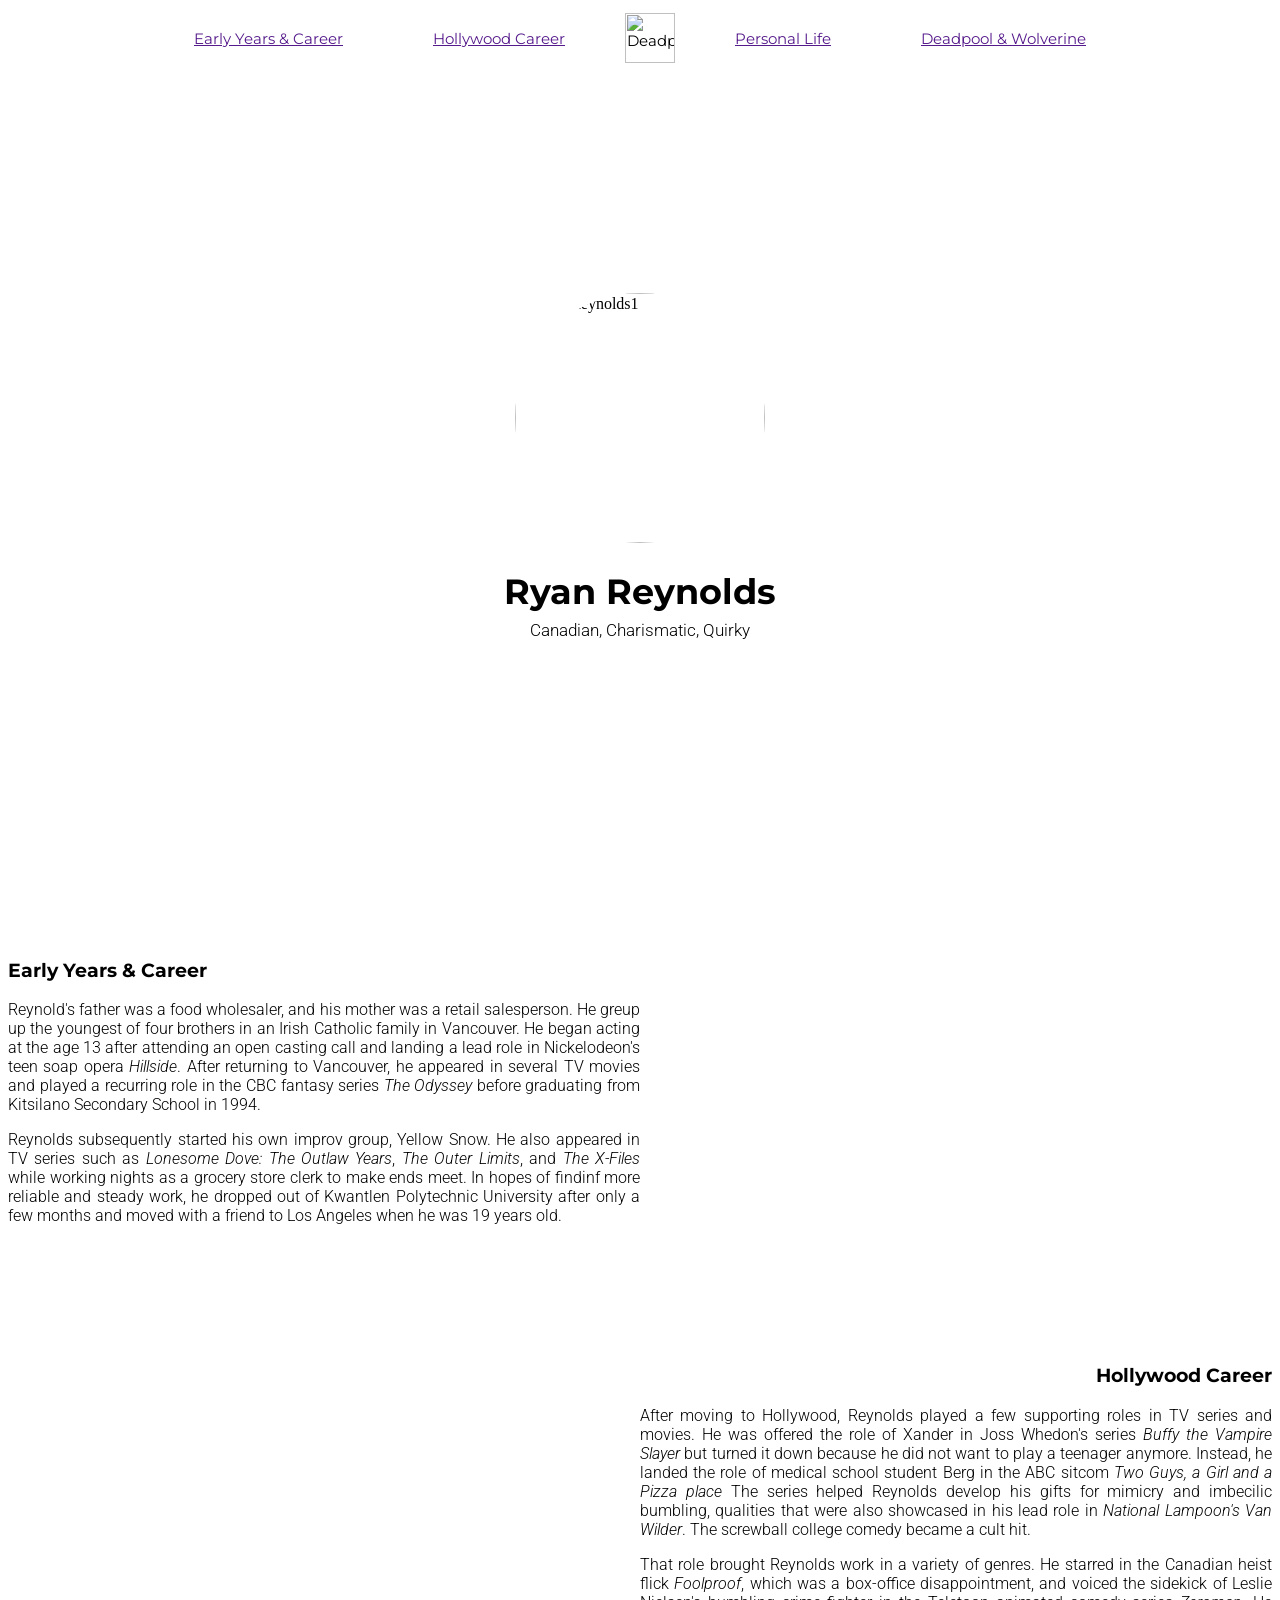
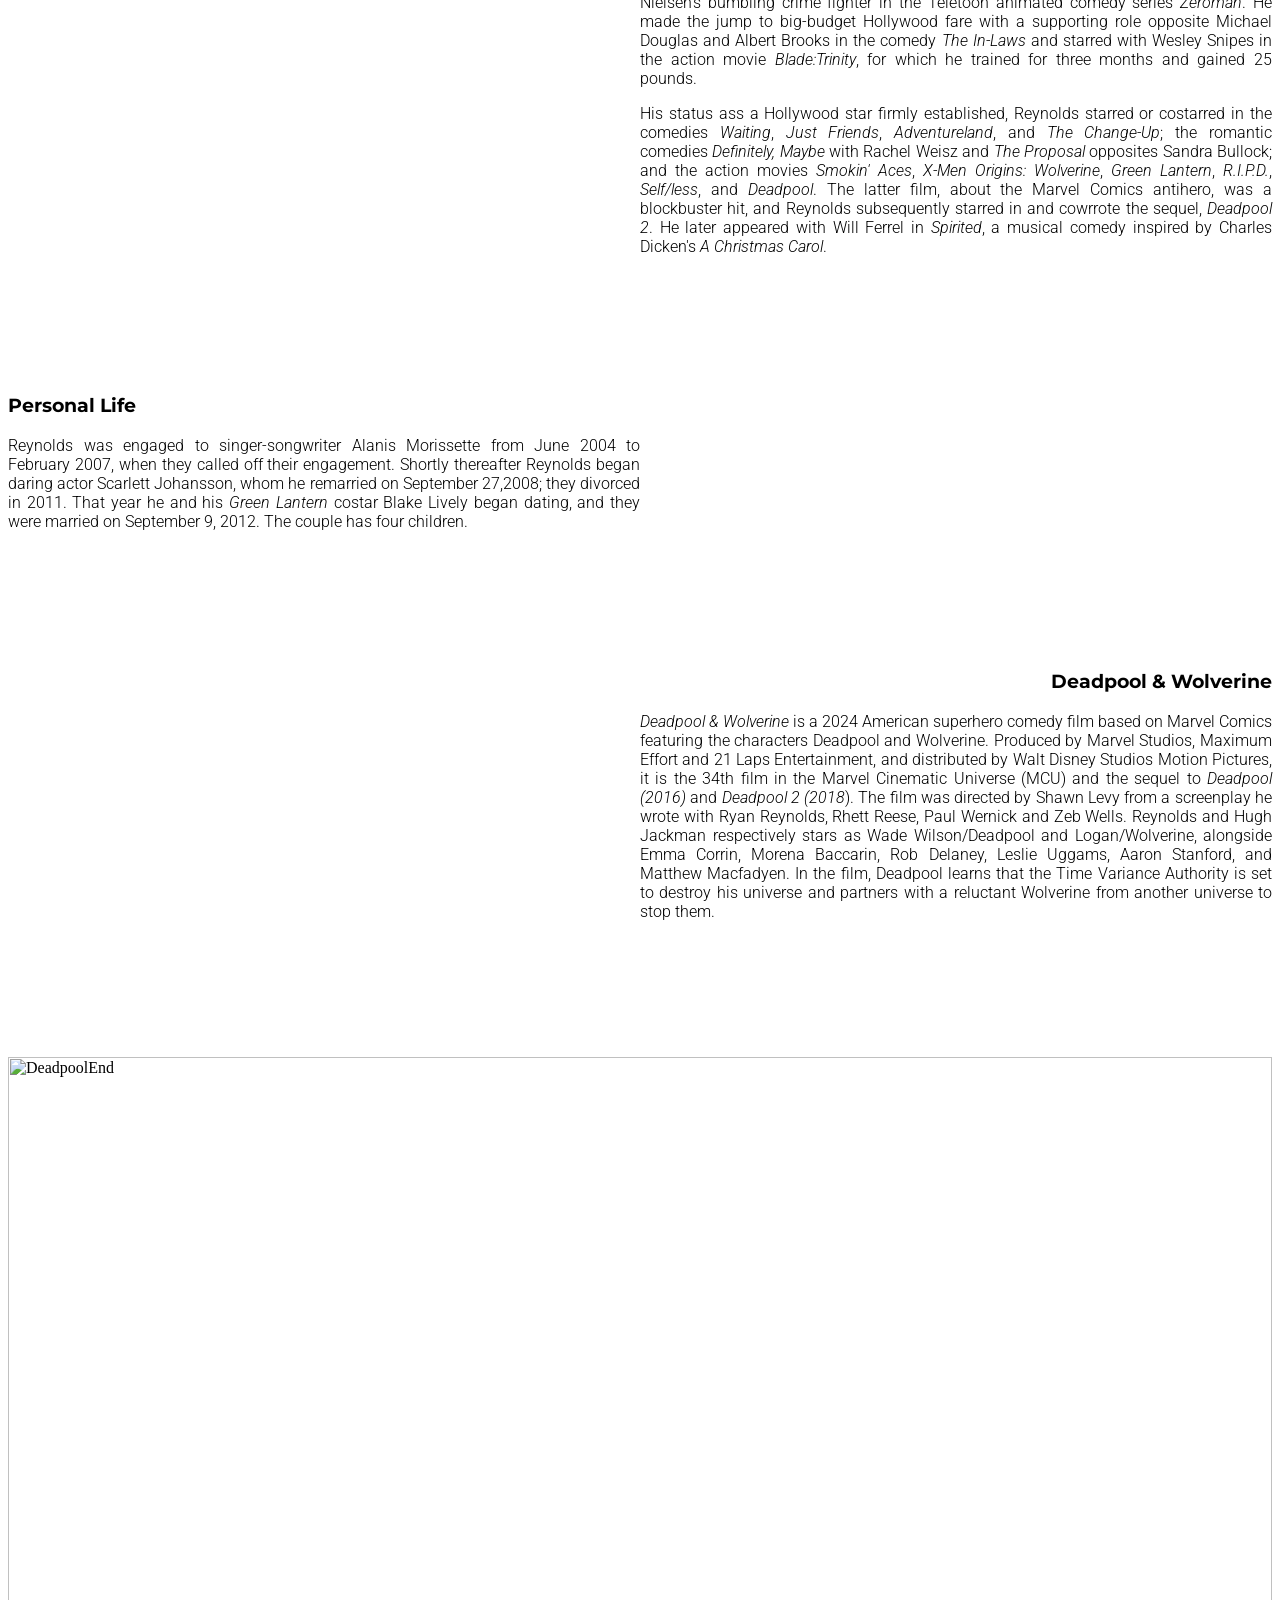
==== index.html @ 256970a0 "change file names to index and style" ====
<html lang="en">
<link rel="stylesheet" href="/ryanreynoldscss.css">
<head>
    <meta charset="UTF-8">
    <meta name="viewport" content="width=device-width, initial-scale=1.0">
    <title>Ryan Reynolds</title>
    <nav>
        <div class="main-navigation"> 
            <a href="">Early Years & Career</a>
        </div>

        <div class="main-navigation"> 
            <a href="">Hollywood Career</a>
        </div>
        
        <div>
            <img class="deadpoolicon" src="https://seeklogo.com/images/D/deadpool-logo-56C1774C8E-seeklogo.com.png" alt="DeadpoolIcon" width="50px">
        </div>

        <div class="main-navigation"> 
            <a href="">Personal Life</a>
        </div>

        <div class="main-navigation"> 
            <a href="">Deadpool & Wolverine</a>
        </div>
    </nav>

<!-- MONTSERRAT FONT -->
<link rel="preconnect" href="https://fonts.googleapis.com">
<link rel="preconnect" href="https://fonts.gstatic.com" crossorigin>
<link href="https://fonts.googleapis.com/css2?family=Montserrat:ital,wght@0,100..900;1,100..900&display=swap" rel="stylesheet">

<!-- ROBOTO FONT -->
<link rel="preconnect" href="https://fonts.googleapis.com">
<link rel="preconnect" href="https://fonts.gstatic.com" crossorigin>
<link href="https://fonts.googleapis.com/css2?family=Montserrat:ital,wght@0,100..900;1,100..900&family=Roboto:ital,wght@0,100;0,300;0,400;0,500;0,700;0,900;1,100;1,300;1,400;1,500;1,700;1,900&display=swap" rel="stylesheet">
</head>

<section>
    <img class="ryanreynoldsmain" src="https://akns-images.eonline.com/eol_images/Entire_Site/202174/rs_1200x1200-210804081455-1200-Ryan_Reynolds-gj.jpg?fit=around%7C1200:1200&output-quality=90&crop=1200:1200;center,top" alt="Ryan Reynolds1" width="250px" height="250px" style="border-radius: 50%;">
</section>

<body>
    <div>
        <h1>Ryan Reynolds</h1>
    </div>

    <div>
        <h2>Canadian, Charismatic, Quirky</h2>
    </div>

    <div>
        <h3>Early Years & Career</h3>
    </div>

    <div>
        <p style="margin-right: 50%; text-align: justify; text-justify: inter-word;"> Reynold's father was a food wholesaler, and his mother was a retail
            salesperson. He greup up the youngest of four brothers in an Irish
            Catholic family in Vancouver. He began acting at the age 13 after
            attending an open casting call and landing a lead role in Nickelodeon's
            teen soap opera <i>Hillside</i>. After returning to Vancouver, he appeared
            in several TV movies and played a recurring role in the CBC fantasy series
            <i>The Odyssey</i> before graduating from Kitsilano Secondary School in 1994.
        </p>

        <p style="margin-right: 50%; text-align: justify; text-justify: inter-word; padding-bottom: 120px;">Reynolds subsequently started his own improv group, Yellow Snow. He also appeared
            in TV series such as <i>Lonesome Dove: The Outlaw Years</i>, <i>The Outer Limits</i>,
            and <i>The X-Files</i> while working nights as a grocery store clerk to make ends meet.
            In hopes of findinf more reliable and steady work, he dropped out of Kwantlen Polytechnic
            University after only a few months and moved with a friend to Los Angeles when he was
            19 years old.
        </p>
    </div>

    <div>
        <h3 style="display: flex; justify-content: flex-end;">Hollywood Career</h3>
    </div>

    <div>
        <p style="margin-left: 50%; text-align: justify; text-justify: inter-word;">After moving to Hollywood, Reynolds played a few supporting roles in TV series and movies.
            He was offered the role of Xander in Joss Whedon's series <i>Buffy the Vampire Slayer</i>
            but turned it down because he did not want to play a teenager anymore. Instead, he landed
            the role of medical school student Berg in the ABC sitcom <i>Two Guys, a Girl and a Pizza place</i>
            The series helped Reynolds develop his gifts for mimicry and imbecilic bumbling, qualities that
            were also showcased in his lead role in <i>National Lampoon's Van Wilder</i>. The screwball college
            comedy became a cult hit.
        </p>

        <p style="margin-left: 50%; text-align: justify; text-justify: inter-word;">That role brought Reynolds work in a variety of genres. He starred in the Canadian heist flick
            <i>Foolproof</i>, which was a box-office disappointment, and voiced the sidekick of Leslie Nielsen's
            bumbling crime fighter in the Teletoon animated comedy series <i>Zeroman</i>. He made the jump to
            big-budget Hollywood fare with a supporting role opposite Michael Douglas and Albert Brooks in the
            comedy <i>The In-Laws</i> and starred with Wesley Snipes in the action movie <i>Blade:Trinity</i>,
            for which he trained for three months and gained 25 pounds.
        </p>

        <p style="margin-left: 50%; text-align: justify; text-justify: inter-word; padding-bottom: 120px;">His status ass a Hollywood star firmly established, Reynolds starred or costarred in the comedies
            <i>Waiting</i>, <i>Just Friends</i>, <i>Adventureland</i>, and <i>The Change-Up</i>; the romantic
            comedies <i>Definitely, Maybe</i> with Rachel Weisz and <i>The Proposal</i> opposites Sandra Bullock;
            and the action movies <i>Smokin' Aces</i>, <i>X-Men Origins: Wolverine</i>, <i>Green Lantern</i>,
            <i>R.I.P.D.</i>, <i>Self/less</i>, and <i>Deadpool</i>. The latter film, about the Marvel Comics
            antihero, was a blockbuster hit, and Reynolds subsequently starred in and cowrrote the sequel,
            <i>Deadpool 2</i>. He later appeared with Will Ferrel in <i>Spirited</i>, a musical comedy inspired
            by Charles Dicken's <i>A Christmas Carol</i>.
        </p>
    </div>

    <div>
        <h3>Personal Life</h3>
    </div>

    <div>
        <p style="margin-right: 50%; text-align: justify; text-justify: inter-word; padding-bottom: 120px;">Reynolds was engaged to singer-songwriter Alanis Morissette from June 2004 to February 2007, when
            they called off their engagement. Shortly thereafter Reynolds began daring actor Scarlett Johansson,
            whom he remarried on September 27,2008; they divorced in 2011. That year he and his <i>Green Lantern</i>
            costar Blake Lively began dating, and they were married on September 9, 2012. The couple has four children.
        </p>
    </div>

    <div>
        <h3 style="display: flex; justify-content: flex-end;">Deadpool & Wolverine</h3>
    </div>

    <div>
        <p style="margin-left: 50%; text-align: justify; text-justify: inter-word; padding-bottom: 120px;"><i>Deadpool & Wolverine</i> is a 2024 American superhero comedy film based on Marvel Comics featuring the characters Deadpool and Wolverine. Produced by Marvel Studios,
            Maximum Effort and 21 Laps Entertainment, and distributed by Walt Disney Studios Motion Pictures, it is the 34th film in the Marvel Cinematic Universe (MCU) and 
            the sequel to <i>Deadpool (2016)</i> and <i>Deadpool 2 (2018</i>). The film was directed by Shawn Levy from a screenplay he wrote with Ryan Reynolds, Rhett Reese, Paul Wernick
            and Zeb Wells. Reynolds and Hugh Jackman respectively stars as Wade Wilson/Deadpool and Logan/Wolverine, alongside Emma Corrin, Morena Baccarin, Rob Delaney, Leslie Uggams,
            Aaron Stanford, and Matthew Macfadyen. In the film, Deadpool learns that the Time Variance Authority is set to destroy his universe and partners with a reluctant Wolverine
            from another universe to stop them.
        </p>
    </div>

    <!-- FOTO DEADPOOL DIAKHIR PAGE -->
    <img id="DeadpoolEnd" src="https://pngimg.com/d/deadpool_PNG91.png" alt="DeadpoolEnd">
    
</body>
</html>
---- ryanreynoldscss.css ----
nav {
    font-size: 15px;
    font-family: "Montserrat", sans-serif;
    display: flex;
    justify-content: center;
    align-items: center;
    gap: 30px;
    height: 60px;
}


.main-navigation {
    display: flex;
    justify-content: center;
    padding: 12px 30px;
}

section {
    display: flex;
    justify-content: center;
    align-items: center;
    /* background-color: red; */
    padding-top: 250px;
    padding-bottom: 20px;
    padding-left: 50px;
    padding-right: 50px;
    height: 200px
}

h1 {
    font-size: 35px;
    font-family: "Montserrat", sans-serif;
    display: flex;
    justify-content: center;
    align-items: center;
    /* background-color: blue; */
    padding-top: 30px;
    padding-bottom: 5px;
    padding-left: 50px;
    padding-right: 50px;
    height: 0px
}

h2 {
    font-size: 17px;
    font-family: "Roboto", sans-serif;
    font-weight: 300;
    font-style: normal;
    display: flex;
    justify-content: center;
    align-items: center;
    /* background-color: aqua; */
    padding-bottom: 300px;

}

h3 {
    font-family: "Montserrat", sans-serif;
    font-optical-sizing: auto;
    font-weight: weight;
    font-style: normal;
}

p {
    font-family: "Roboto", sans-serif;
    font-weight: 300;
    font-style: normal;
}

#DeadpoolEnd {
    display: flex;
    justify-content: center;
    align-items: center;
    /* background-color: red; */
    width: 100%;
}
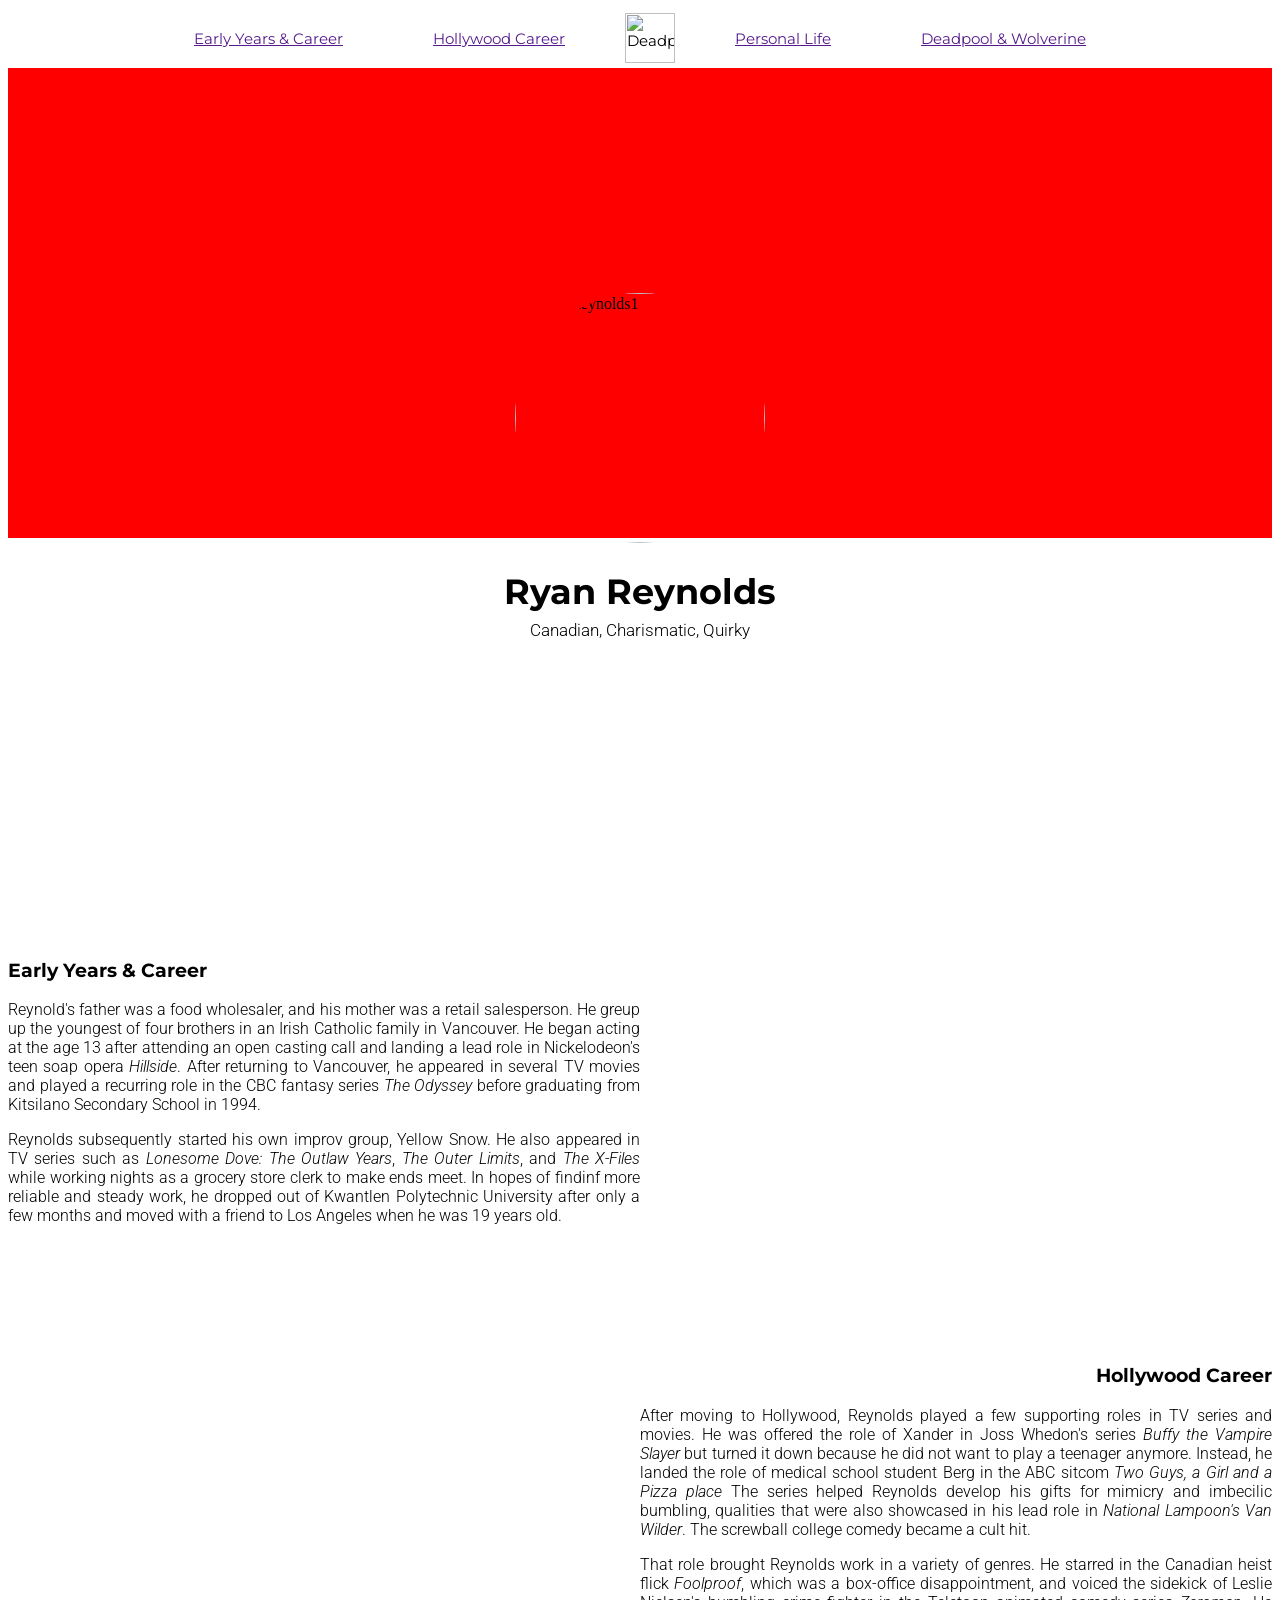
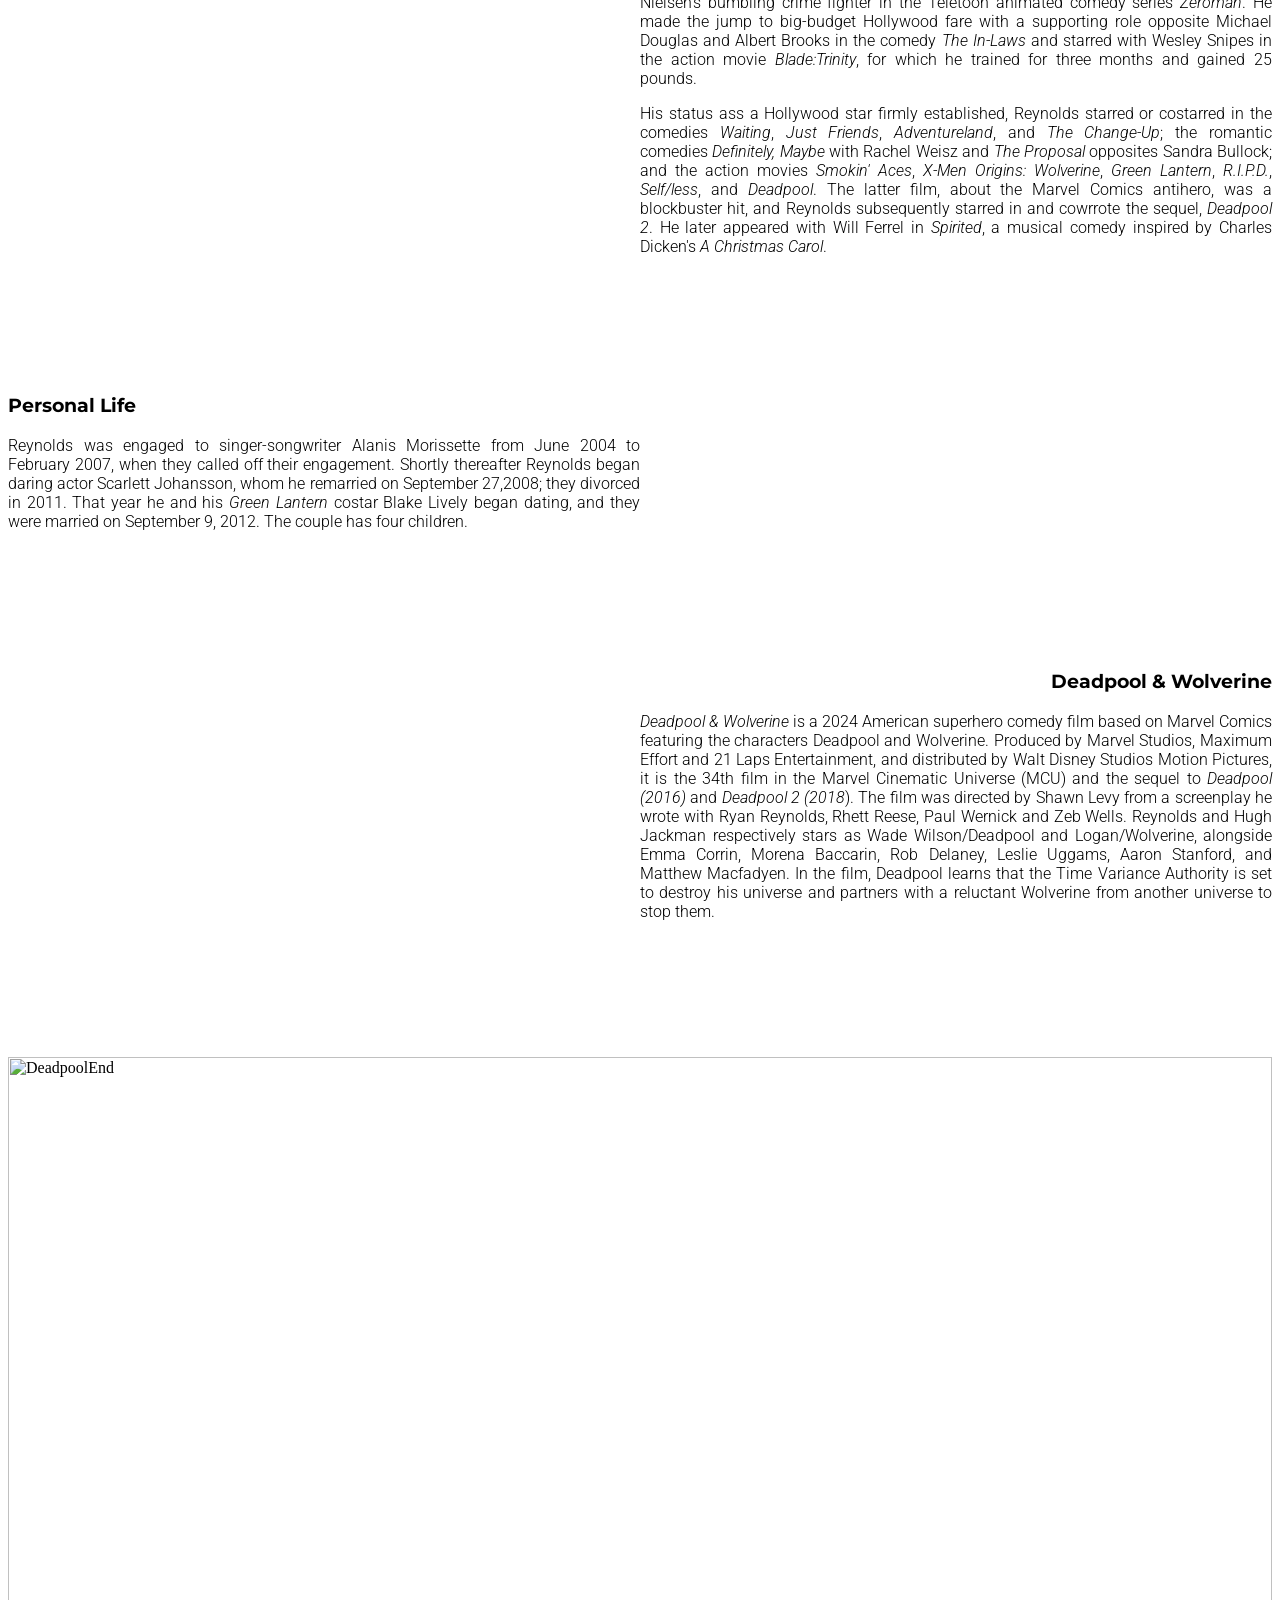
==== commit 24646405: "add some test text and change file names" ====
--- a/index.html
+++ b/index.html
@@ -1,5 +1,5 @@
 <html lang="en">
-<link rel="stylesheet" href="/ryanreynoldscss.css">
+<link rel="stylesheet" href="/style.css">
 <head>
     <meta charset="UTF-8">
     <meta name="viewport" content="width=device-width, initial-scale=1.0">
@@ -132,6 +132,8 @@
         </p>
     </div>
 
+    <!-- TEST -->
+
     <!-- FOTO DEADPOOL DIAKHIR PAGE -->
     <img id="DeadpoolEnd" src="https://pngimg.com/d/deadpool_PNG91.png" alt="DeadpoolEnd">
     
--- a/style.css
+++ b/style.css
@@ -0,0 +1,76 @@
+nav {
+    font-size: 15px;
+    font-family: "Montserrat", sans-serif;
+    display: flex;
+    justify-content: center;
+    align-items: center;
+    gap: 30px;
+    height: 60px;
+}
+
+
+.main-navigation {
+    display: flex;
+    justify-content: center;
+    padding: 12px 30px;
+}
+
+section {
+    display: flex;
+    justify-content: center;
+    align-items: center;
+    background-color: red;
+    padding-top: 250px;
+    padding-bottom: 20px;
+    padding-left: 50px;
+    padding-right: 50px;
+    height: 200px
+}
+
+h1 {
+    font-size: 35px;
+    font-family: "Montserrat", sans-serif;
+    display: flex;
+    justify-content: center;
+    align-items: center;
+    /* background-color: blue; */
+    padding-top: 30px;
+    padding-bottom: 5px;
+    padding-left: 50px;
+    padding-right: 50px;
+    height: 0px
+}
+
+h2 {
+    font-size: 17px;
+    font-family: "Roboto", sans-serif;
+    font-weight: 300;
+    font-style: normal;
+    display: flex;
+    justify-content: center;
+    align-items: center;
+    /* background-color: aqua; */
+    padding-bottom: 300px;
+
+}
+
+h3 {
+    font-family: "Montserrat", sans-serif;
+    font-optical-sizing: auto;
+    font-weight: weight;
+    font-style: normal;
+}
+
+p {
+    font-family: "Roboto", sans-serif;
+    font-weight: 300;
+    font-style: normal;
+}
+
+#DeadpoolEnd {
+    display: flex;
+    justify-content: center;
+    align-items: center;
+    /* background-color: red; */
+    width: 100%;
+}
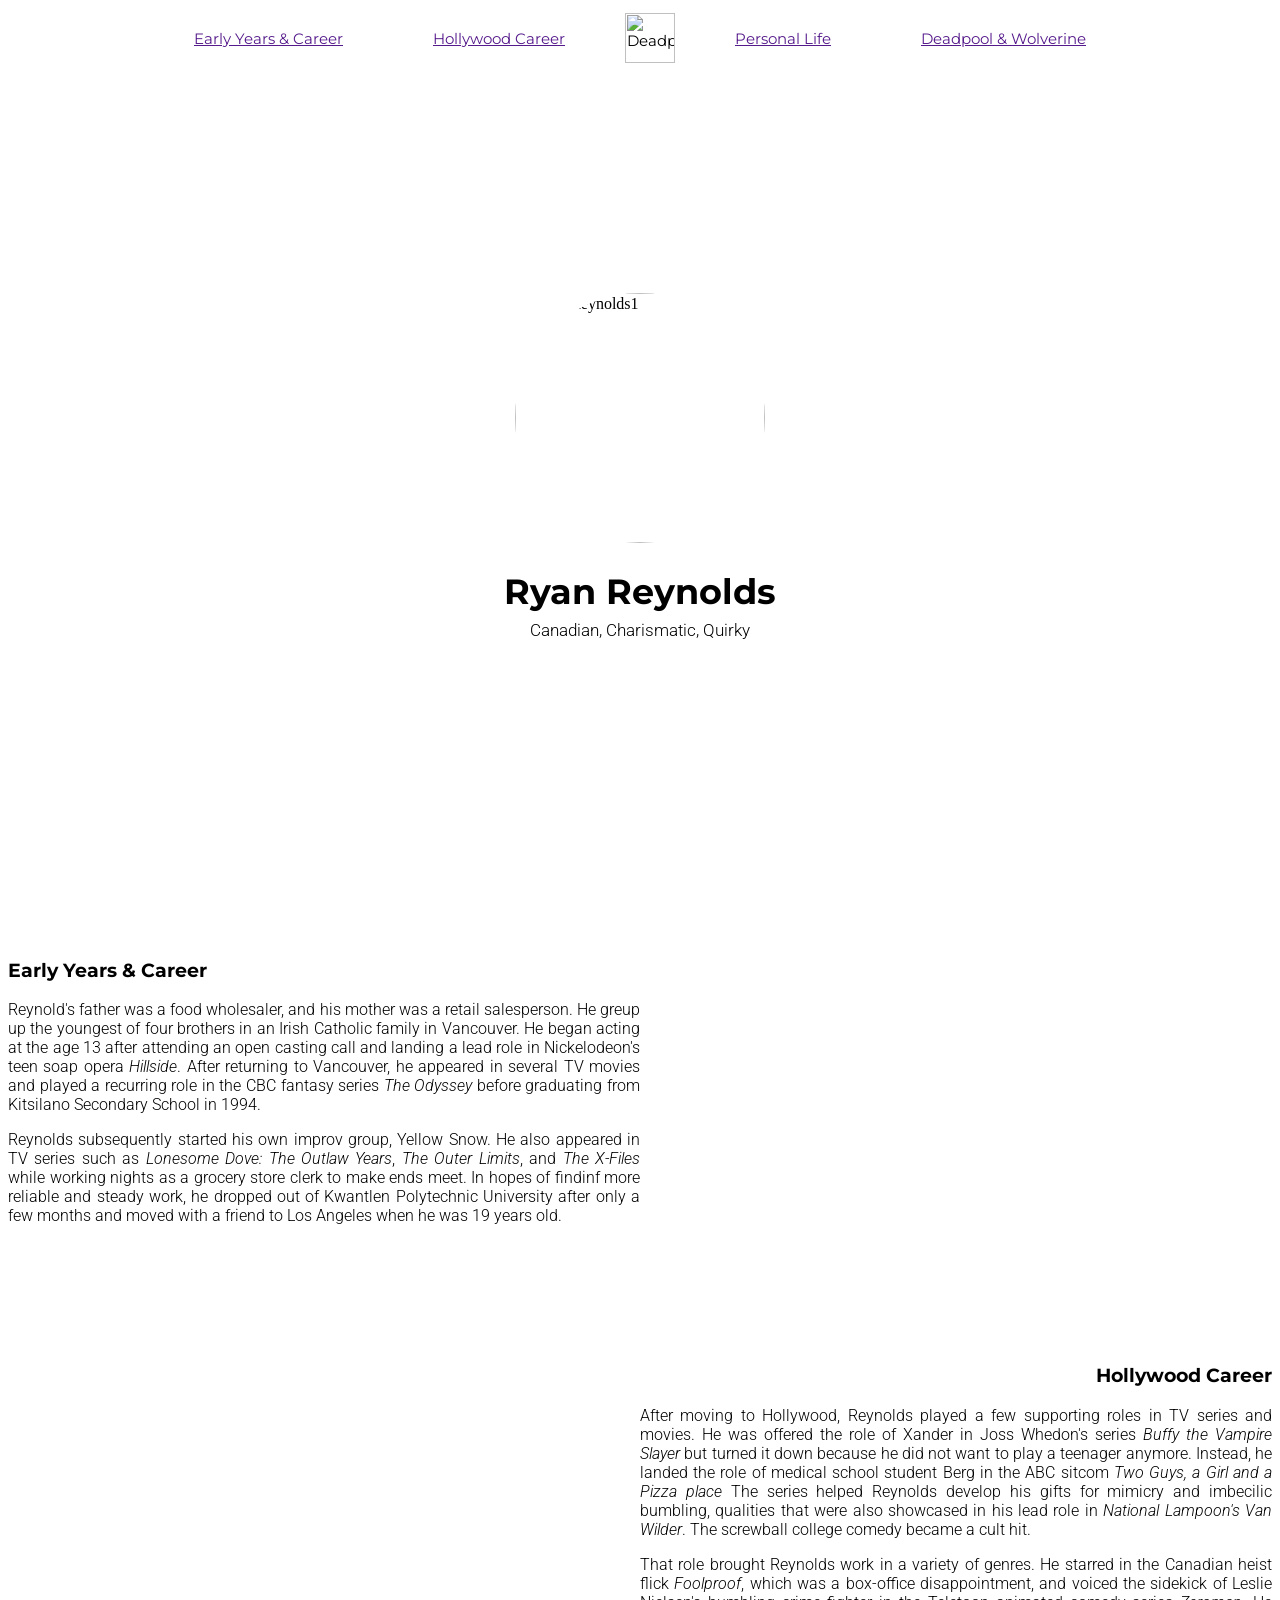
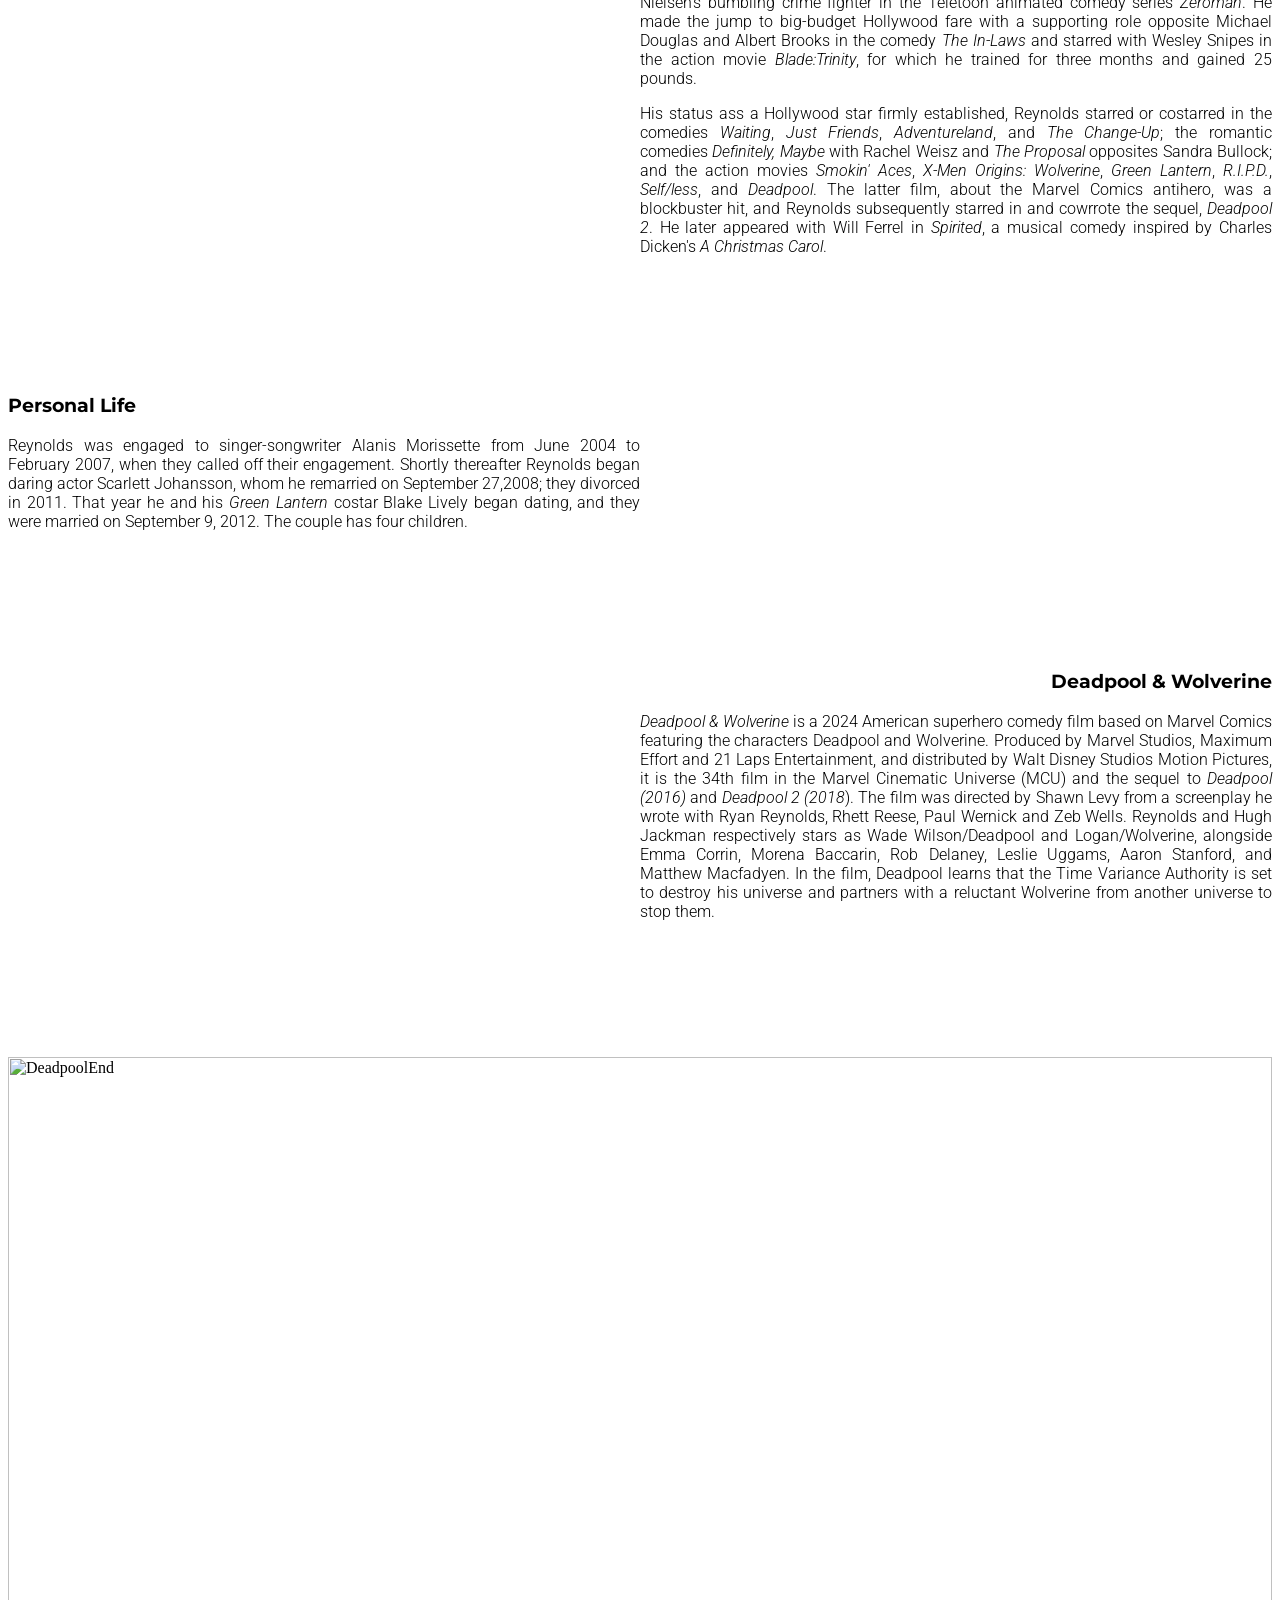
==== commit bbdd8533: "menghilangkan slash utk css nya" ====
--- a/index.html
+++ b/index.html
@@ -1,5 +1,5 @@
 <html lang="en">
-<link rel="stylesheet" href="/style.css">
+<link rel="stylesheet" href="style.css">
 <head>
     <meta charset="UTF-8">
     <meta name="viewport" content="width=device-width, initial-scale=1.0">
@@ -132,7 +132,7 @@
         </p>
     </div>
 
-    <!-- TEST -->
+    <!-- TEST KEDUA-->
 
     <!-- FOTO DEADPOOL DIAKHIR PAGE -->
     <img id="DeadpoolEnd" src="https://pngimg.com/d/deadpool_PNG91.png" alt="DeadpoolEnd">
--- a/style.css
+++ b/style.css
@@ -19,7 +19,7 @@
     display: flex;
     justify-content: center;
     align-items: center;
-    background-color: red;
+    /* background-color: red; */
     padding-top: 250px;
     padding-bottom: 20px;
     padding-left: 50px;
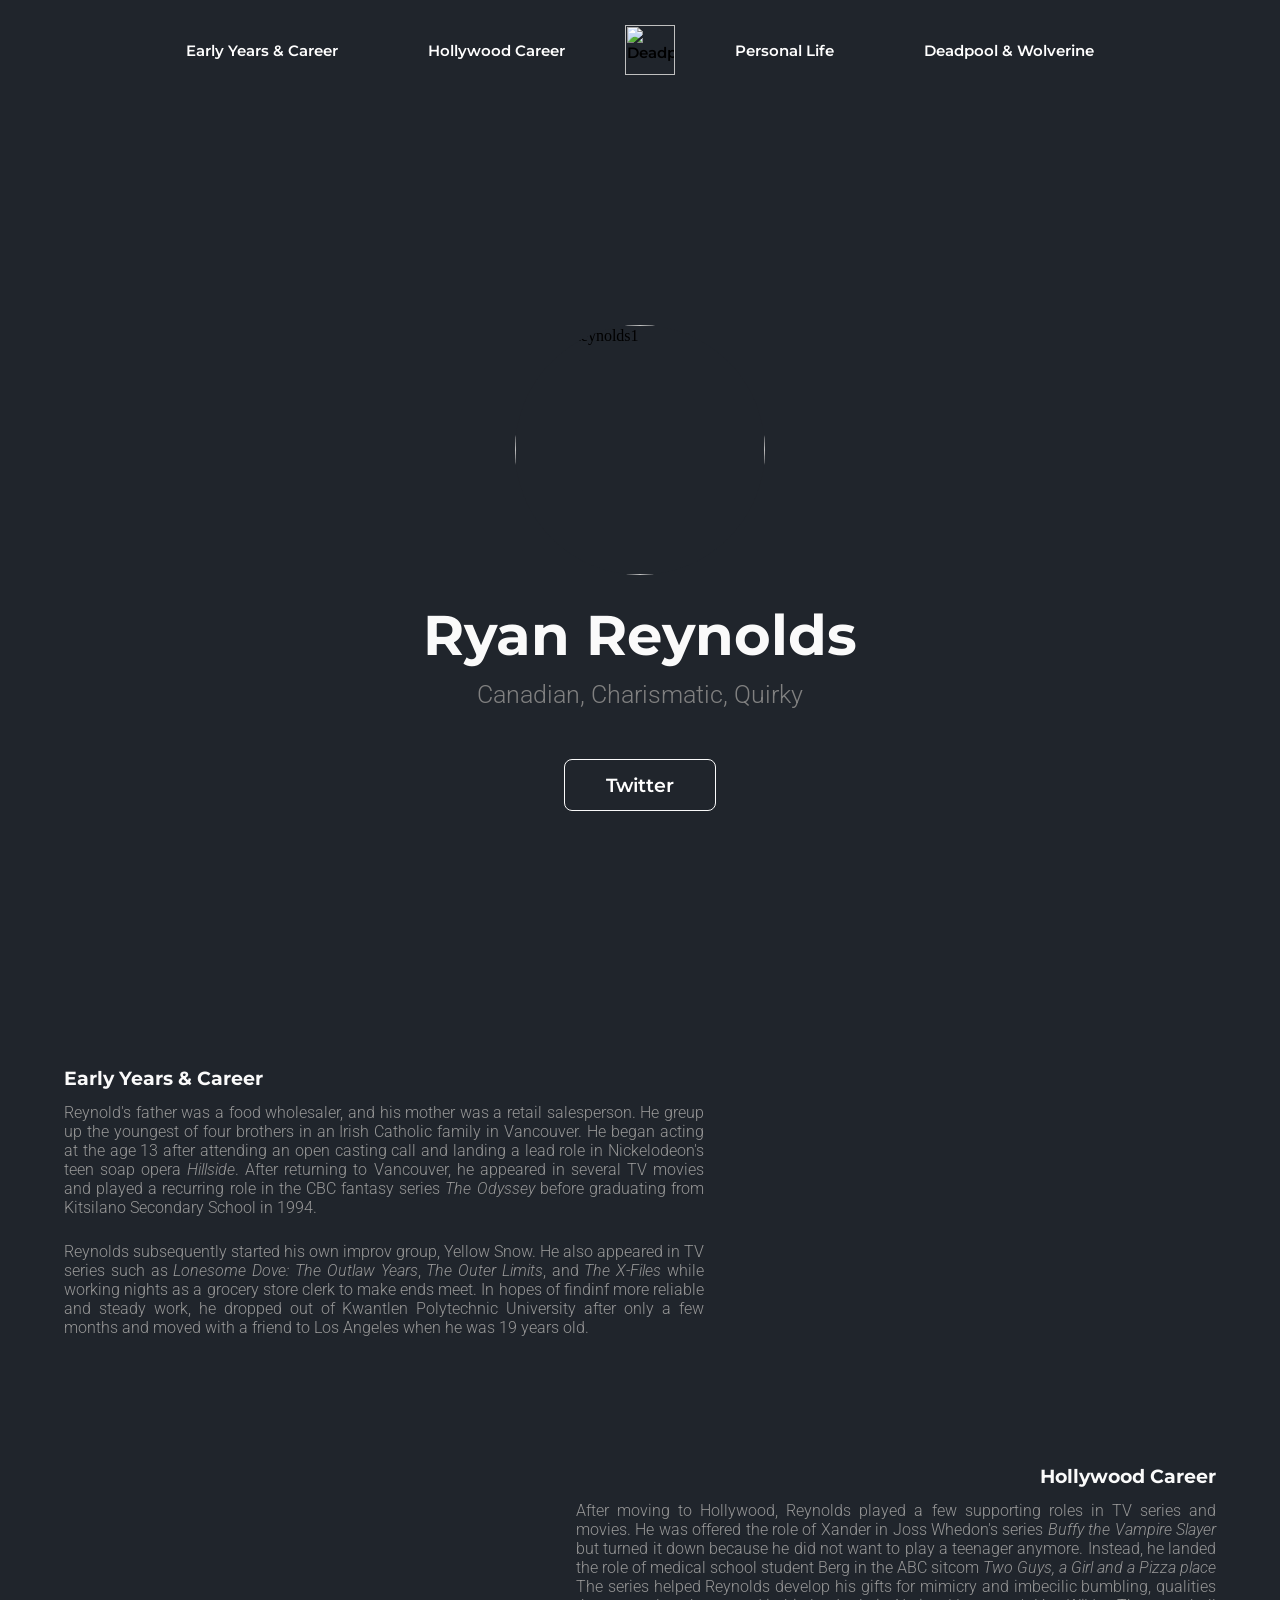
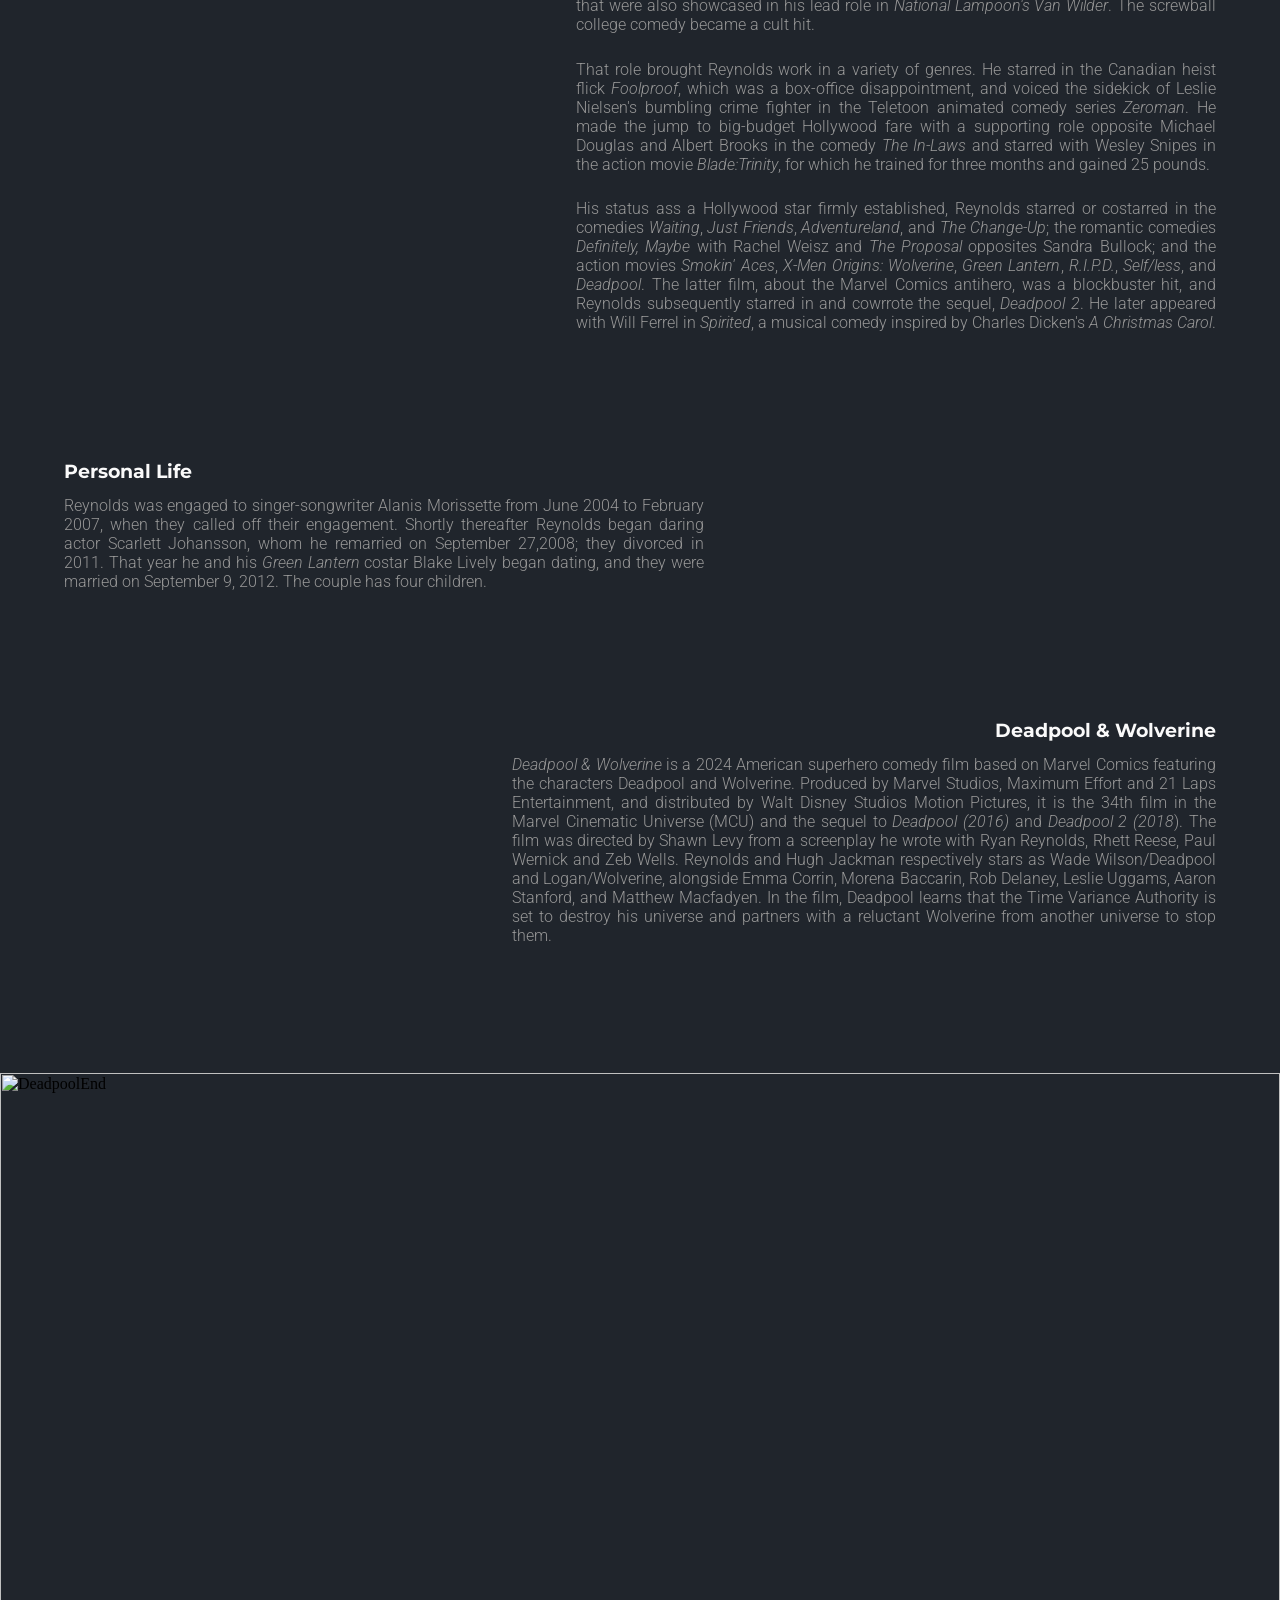
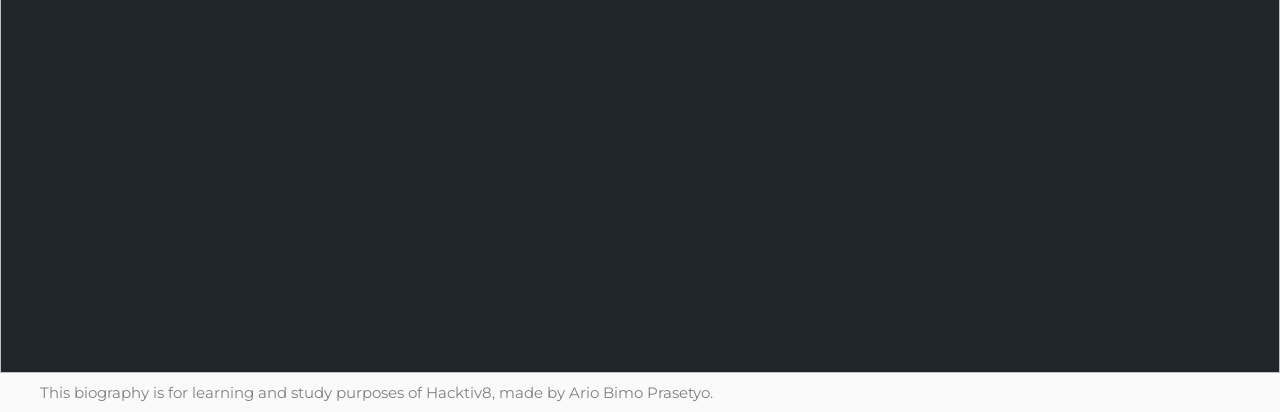
==== commit 1c56f4ce: "finalisir tugas" ====
--- a/index.html
+++ b/index.html
@@ -4,13 +4,15 @@
     <meta charset="UTF-8">
     <meta name="viewport" content="width=device-width, initial-scale=1.0">
     <title>Ryan Reynolds</title>
-    <nav>
+    
+    <header class="header">
+        <nav>
         <div class="main-navigation"> 
-            <a href="">Early Years & Career</a>
+            <a href="#earlyyears" style="text-decoration: none; color: white;">Early Years & Career</a>
         </div>
 
         <div class="main-navigation"> 
-            <a href="">Hollywood Career</a>
+            <a href="#Hollywood" style="text-decoration: none; color: white;">Hollywood Career</a>
         </div>
         
         <div>
@@ -18,13 +20,14 @@
         </div>
 
         <div class="main-navigation"> 
-            <a href="">Personal Life</a>
+            <a href="#personallife" style="text-decoration: none; color: white;">Personal Life</a>
         </div>
 
         <div class="main-navigation"> 
-            <a href="">Deadpool & Wolverine</a>
+            <a href="#deadpoolwolverine" style="text-decoration: none; color: white;">Deadpool & Wolverine</a>
         </div>
     </nav>
+    </header>
 
 <!-- MONTSERRAT FONT -->
 <link rel="preconnect" href="https://fonts.googleapis.com">
@@ -36,6 +39,11 @@
 <link rel="preconnect" href="https://fonts.gstatic.com" crossorigin>
 <link href="https://fonts.googleapis.com/css2?family=Montserrat:ital,wght@0,100..900;1,100..900&family=Roboto:ital,wght@0,100;0,300;0,400;0,500;0,700;0,900;1,100;1,300;1,400;1,500;1,700;1,900&display=swap" rel="stylesheet">
 </head>
+
+<!-- POPPINS FONT -->
+<link rel="preconnect" href="https://fonts.googleapis.com">
+<link rel="preconnect" href="https://fonts.gstatic.com" crossorigin>
+<link href="https://fonts.googleapis.com/css2?family=Montserrat:ital,wght@0,100..900;1,100..900&family=Poppins:ital,wght@0,100;0,200;0,300;0,400;0,500;0,600;0,700;0,800;0,900;1,100;1,200;1,300;1,400;1,500;1,600;1,700;1,800;1,900&family=Roboto:ital,wght@0,100;0,300;0,400;0,500;0,700;0,900;1,100;1,300;1,400;1,500;1,700;1,900&display=swap" rel="stylesheet">
 
 <section>
     <img class="ryanreynoldsmain" src="https://akns-images.eonline.com/eol_images/Entire_Site/202174/rs_1200x1200-210804081455-1200-Ryan_Reynolds-gj.jpg?fit=around%7C1200:1200&output-quality=90&crop=1200:1200;center,top" alt="Ryan Reynolds1" width="250px" height="250px" style="border-radius: 50%;">
@@ -50,12 +58,17 @@
         <h2>Canadian, Charismatic, Quirky</h2>
     </div>
 
-    <div>
-        <h3>Early Years & Career</h3>
+    <div class="btn-box">
+        <a style="display: flex; justify-content: center; color: white; width: 150px; height: 50px; border: 1px solid  #fafafa; align-items: center; border-radius: 8px; text-decoration: none;" href="https://x.com/VancityReynolds?ref_src=twsrc%5Egoogle%7Ctwcamp%5Eserp%7Ctwgr%5Eauthor">Twitter</a>
     </div>
 
     <div>
-        <p style="margin-right: 50%; text-align: justify; text-justify: inter-word;"> Reynold's father was a food wholesaler, and his mother was a retail
+        <h3 id="earlyyears">Early Years & Career</h3>
+    </div>
+
+    <div>
+        </div>
+        <p style="margin-right: 40%; text-align: justify; text-justify: inter-word; padding: 0 5%; padding-bottom: 2%;"> Reynold's father was a food wholesaler, and his mother was a retail
             salesperson. He greup up the youngest of four brothers in an Irish
             Catholic family in Vancouver. He began acting at the age 13 after
             attending an open casting call and landing a lead role in Nickelodeon's
@@ -64,7 +77,7 @@
             <i>The Odyssey</i> before graduating from Kitsilano Secondary School in 1994.
         </p>
 
-        <p style="margin-right: 50%; text-align: justify; text-justify: inter-word; padding-bottom: 120px;">Reynolds subsequently started his own improv group, Yellow Snow. He also appeared
+        <p style="; margin-right: 40%; text-align: justify; text-justify: inter-word; padding-bottom: 120px; padding: 0 5%; padding-bottom: 10%;">Reynolds subsequently started his own improv group, Yellow Snow. He also appeared
             in TV series such as <i>Lonesome Dove: The Outlaw Years</i>, <i>The Outer Limits</i>,
             and <i>The X-Files</i> while working nights as a grocery store clerk to make ends meet.
             In hopes of findinf more reliable and steady work, he dropped out of Kwantlen Polytechnic
@@ -73,12 +86,13 @@
         </p>
     </div>
 
+
     <div>
-        <h3 style="display: flex; justify-content: flex-end;">Hollywood Career</h3>
+        <h3 style="display: flex; justify-content: flex-end;" id="Hollywood">Hollywood Career</h3>
     </div>
 
     <div>
-        <p style="margin-left: 50%; text-align: justify; text-justify: inter-word;">After moving to Hollywood, Reynolds played a few supporting roles in TV series and movies.
+        <p style="margin-left: 40%; text-align: justify; text-justify: inter-word; padding: 0 5%; padding-bottom: 2%;">After moving to Hollywood, Reynolds played a few supporting roles in TV series and movies.
             He was offered the role of Xander in Joss Whedon's series <i>Buffy the Vampire Slayer</i>
             but turned it down because he did not want to play a teenager anymore. Instead, he landed
             the role of medical school student Berg in the ABC sitcom <i>Two Guys, a Girl and a Pizza place</i>
@@ -87,7 +101,7 @@
             comedy became a cult hit.
         </p>
 
-        <p style="margin-left: 50%; text-align: justify; text-justify: inter-word;">That role brought Reynolds work in a variety of genres. He starred in the Canadian heist flick
+        <p style="margin-left: 40%; text-align: justify; text-justify: inter-word; padding: 0 5%; padding-bottom: 2%;">That role brought Reynolds work in a variety of genres. He starred in the Canadian heist flick
             <i>Foolproof</i>, which was a box-office disappointment, and voiced the sidekick of Leslie Nielsen's
             bumbling crime fighter in the Teletoon animated comedy series <i>Zeroman</i>. He made the jump to
             big-budget Hollywood fare with a supporting role opposite Michael Douglas and Albert Brooks in the
@@ -95,7 +109,7 @@
             for which he trained for three months and gained 25 pounds.
         </p>
 
-        <p style="margin-left: 50%; text-align: justify; text-justify: inter-word; padding-bottom: 120px;">His status ass a Hollywood star firmly established, Reynolds starred or costarred in the comedies
+        <p style="margin-left: 40%; text-align: justify; text-justify: inter-word; padding-bottom: 120px; padding: 0 5%; padding-bottom: 10%;">His status ass a Hollywood star firmly established, Reynolds starred or costarred in the comedies
             <i>Waiting</i>, <i>Just Friends</i>, <i>Adventureland</i>, and <i>The Change-Up</i>; the romantic
             comedies <i>Definitely, Maybe</i> with Rachel Weisz and <i>The Proposal</i> opposites Sandra Bullock;
             and the action movies <i>Smokin' Aces</i>, <i>X-Men Origins: Wolverine</i>, <i>Green Lantern</i>,
@@ -107,11 +121,11 @@
     </div>
 
     <div>
-        <h3>Personal Life</h3>
+        <h3 id="personallife">Personal Life</h3>
     </div>
 
     <div>
-        <p style="margin-right: 50%; text-align: justify; text-justify: inter-word; padding-bottom: 120px;">Reynolds was engaged to singer-songwriter Alanis Morissette from June 2004 to February 2007, when
+        <p style="margin-right: 40%; text-align: justify; text-justify: inter-word; padding-bottom: 120px; padding: 0 5%; padding-bottom: 10%;">Reynolds was engaged to singer-songwriter Alanis Morissette from June 2004 to February 2007, when
             they called off their engagement. Shortly thereafter Reynolds began daring actor Scarlett Johansson,
             whom he remarried on September 27,2008; they divorced in 2011. That year he and his <i>Green Lantern</i>
             costar Blake Lively began dating, and they were married on September 9, 2012. The couple has four children.
@@ -119,11 +133,11 @@
     </div>
 
     <div>
-        <h3 style="display: flex; justify-content: flex-end;">Deadpool & Wolverine</h3>
+        <h3 style="display: flex; justify-content: flex-end;" id="deadpoolwolverine">Deadpool & Wolverine</h3>
     </div>
 
     <div>
-        <p style="margin-left: 50%; text-align: justify; text-justify: inter-word; padding-bottom: 120px;"><i>Deadpool & Wolverine</i> is a 2024 American superhero comedy film based on Marvel Comics featuring the characters Deadpool and Wolverine. Produced by Marvel Studios,
+        <p style="margin-left: 40%; text-align: justify; text-justify: inter-word; padding-bottom: 120px; padding-right: 5%; padding-bottom: 10%;"><i>Deadpool & Wolverine</i> is a 2024 American superhero comedy film based on Marvel Comics featuring the characters Deadpool and Wolverine. Produced by Marvel Studios,
             Maximum Effort and 21 Laps Entertainment, and distributed by Walt Disney Studios Motion Pictures, it is the 34th film in the Marvel Cinematic Universe (MCU) and 
             the sequel to <i>Deadpool (2016)</i> and <i>Deadpool 2 (2018</i>). The film was directed by Shawn Levy from a screenplay he wrote with Ryan Reynolds, Rhett Reese, Paul Wernick
             and Zeb Wells. Reynolds and Hugh Jackman respectively stars as Wade Wilson/Deadpool and Logan/Wolverine, alongside Emma Corrin, Morena Baccarin, Rob Delaney, Leslie Uggams,
@@ -132,10 +146,17 @@
         </p>
     </div>
 
-    <!-- TEST KEDUA-->
-
     <!-- FOTO DEADPOOL DIAKHIR PAGE -->
     <img id="DeadpoolEnd" src="https://pngimg.com/d/deadpool_PNG91.png" alt="DeadpoolEnd">
+
+    <footer>
+        <div class="footertext">
+            <span class="footertextclass">
+                This biography is for learning and study purposes of Hacktiv8, made by Ario Bimo Prasetyo.
+            </span>
+        </div>
+    </footer>
+
     
 </body>
 </html>
--- a/style.css
+++ b/style.css
@@ -1,13 +1,47 @@
+* {
+    margin: 0;
+    padding: 0;
+    background-color: #20252c;
+    /* box-sizing: border-box; */
+}
+
+/* .header {
+    position: fixed;
+    top: 0;
+    left: 0;
+    width: 100%;
+    padding: 20px 10%;
+    background: yellowgreen;
+    display: flex;
+    justify-content: space-between;
+    align-items: center;
+    z-index: 100;
+} */
+
+
 nav {
     font-size: 15px;
+    padding: 20px 10%;
     font-family: "Montserrat", sans-serif;
+    font-weight: 600;
     display: flex;
     justify-content: center;
     align-items: center;
     gap: 30px;
     height: 60px;
+    transition: .3s;
+    text-decoration: none;
+    position: sticky;
 }
 
+nav :hover {
+    color: red;
+}
+
+
+body {
+    background: 272121;
+}
 
 .main-navigation {
     display: flex;
@@ -21,28 +55,31 @@
     align-items: center;
     /* background-color: red; */
     padding-top: 250px;
-    padding-bottom: 20px;
+    padding-bottom: 35px;
     padding-left: 50px;
     padding-right: 50px;
     height: 200px
 }
 
 h1 {
-    font-size: 35px;
+    color: #fafafa;
+    font-size: 56px;
+    font-weight: 700;
     font-family: "Montserrat", sans-serif;
     display: flex;
     justify-content: center;
     align-items: center;
     /* background-color: blue; */
-    padding-top: 30px;
-    padding-bottom: 5px;
+    padding-top:50px;
+    padding-bottom: 45px;
     padding-left: 50px;
     padding-right: 50px;
     height: 0px
 }
 
 h2 {
-    font-size: 17px;
+    color: grey;
+    font-size: 25px;
     font-family: "Roboto", sans-serif;
     font-weight: 300;
     font-style: normal;
@@ -50,11 +87,43 @@
     justify-content: center;
     align-items: center;
     /* background-color: aqua; */
-    padding-bottom: 300px;
-
+    padding-bottom: 50px;
 }
 
+.btn-box {
+    display: flex;
+    justify-content: center;
+    align-items: center;
+    padding-bottom: 20%;
+    font-size: 19px;
+    font-family: "Montserrat", sans-serif;
+    font-weight: 600;
+    text-decoration: none;
+    transition: .3s;
+}
+
+.btn-box :hover {
+    color: red;
+}
+
+/* #twitterbox {
+    width: 150px;
+    height: 100%;
+    background: aqua;
+    border: 2px solid aqua;
+} */
+
+#btn-box1 {
+    width: 150px;
+    height: 100px;
+    background-color: aqua;
+}
+
+
 h3 {
+    color:  #fafafa;
+    padding: 0 5%;
+    padding-bottom: 1%;
     font-family: "Montserrat", sans-serif;
     font-optical-sizing: auto;
     font-weight: weight;
@@ -62,6 +131,7 @@
 }
 
 p {
+    color: rgb(150, 150, 150);
     font-family: "Roboto", sans-serif;
     font-weight: 300;
     font-style: normal;
@@ -73,4 +143,24 @@
     align-items: center;
     /* background-color: red; */
     width: 100%;
-}+}
+
+.footertext {
+    font-family: "Montserrat", sans-serif;
+    display: flex;
+    padding: 10px 40px;
+    justify-content: space-between;
+    align-items: center;
+    background: #fafafa;
+    text-decoration: none;
+}
+
+.footertextclass {
+    color: grey;
+    font-size: 15px;
+    justify-content: center;
+    align-items: center;
+    font-family: "Montserrat", sans-serif;
+    text-decoration: none;
+    background-color: #fafafa;   
+}
